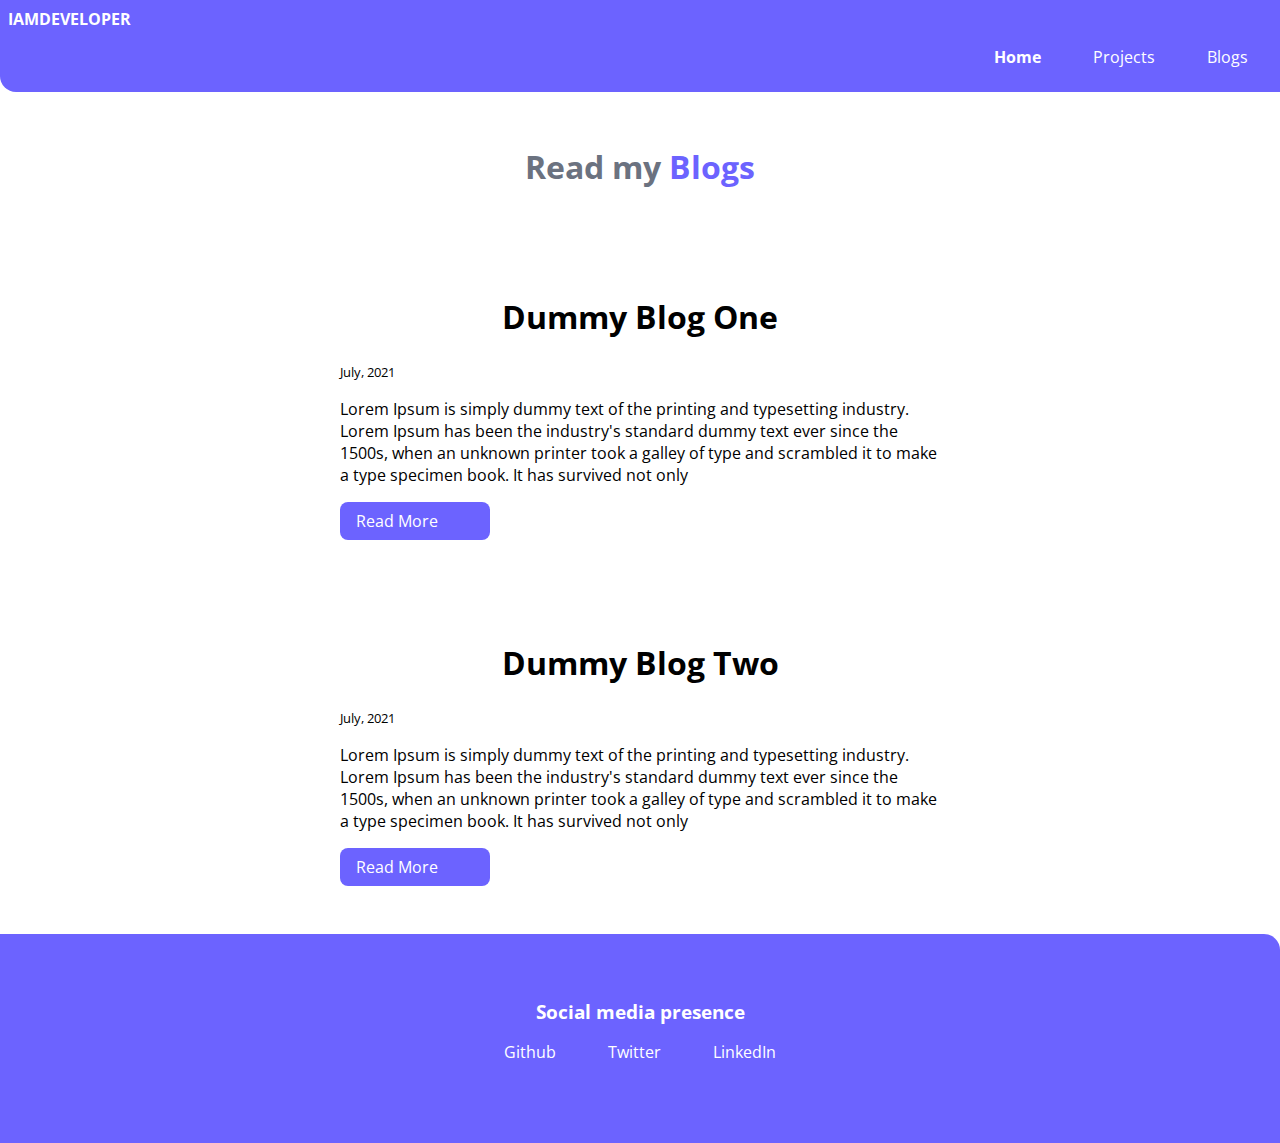
==== blogs.html @ 5853afc0 "css practice done, dummy site done" ====
<!DOCTYPE html>
<html lang="en">
  <head>
    <meta charset="UTF-8" />
    <meta http-equiv="X-UA-Compatible" content="IE=edge" />
    <meta name="viewport" content="width=device-width, initial-scale=1.0" />
    <link rel="stylesheet" href="/styles.css" />
    <title>Blogs</title>
  </head>
  <body>
    <nav class="navigation container">
      <div class="nav-brand">IAMDEVELOPER</div>
      <ul class="list-non-bullet nav-pills">
        <li class="list-item-inline link-active">
          <a class="link" href="/">Home</a>
        </li>
        <li class="list-item-inline">
          <a class="link" href="/projects.html">Projects</a>
        </li>
        <li class="list-item-inline">
          <a class="link" href="/blogs.html">Blogs</a>
        </li>
      </ul>
    </nav>

    <header class="hero">
      <h1 class="hero-heading">
        Read my
        <span style="color: var(--primary-color)">Blogs</span>
      </h1>
    </header>

    <section class="section">
      <div class="container container-center">
        <h1>Dummy Blog One</h1>
        <small>July, 2021</small>
        <p>
          Lorem Ipsum is simply dummy text of the printing and typesetting
          industry. Lorem Ipsum has been the industry's standard dummy text ever
          since the 1500s, when an unknown printer took a galley of type and
          scrambled it to make a type specimen book. It has survived not only
        </p>
        <a class="link link-primary" href="/">Read More</a>
      </div>
    </section>

    <section class="section">
      <div class="container container-center">
        <h1>Dummy Blog Two</h1>
        <small>July, 2021</small>
        <p>
          Lorem Ipsum is simply dummy text of the printing and typesetting
          industry. Lorem Ipsum has been the industry's standard dummy text ever
          since the 1500s, when an unknown printer took a galley of type and
          scrambled it to make a type specimen book. It has survived not only
        </p>
        <a class="link link-primary" href="/">Read More</a>
      </div>
    </section>

    <footer class="footer">
      <div class="footer-header">Social media presence</div>
      <ul class="social-links list-non-bullet">
        <li class="list-item-inline">
          <a class="link" href="https://github.com/JowelTisso">Github</a>
        </li>
        <li class="list-item-inline">
          <a class="link" href="https://twitter.com/joweltisso">Twitter</a>
        </li>
        <li class="list-item-inline">
          <a class="link" href="https://www.linkedin.com/in/joweltisso"
            >LinkedIn</a
          >
        </li>
      </ul>
    </footer>
  </body>
</html>
---- styles.css ----
@import url("https://fonts.googleapis.com/css2?family=Open+Sans:wght@400;700&display=swap");

:root {
  --primary-color: #6c63ff;
  --drak-gray: #6b7280;
  --off-white: #f3f4f6;
}

body {
  font-family: "Open Sans", sans-serif;
  margin: 0px;
}

hr {
  margin: 2rem 0rem;
}

/* Container */
.container {
  padding: 0rem 1rem;
}

.container-center {
  max-width: 600px;
  margin: auto;
}

/* Link */
.link {
  box-sizing: border-box;
  text-decoration: none;
  padding: 0.5rem 1rem;
}

.link-primary {
  background-color: var(--primary-color);
  border-radius: 0.5rem;
  color: white;
  max-width: 150px;
  display: block;
  margin: 1rem 1rem 1rem 0rem;
}

.link-secondary {
  color: var(--primary-color);
  border: 1px solid var(--primary-color);
  border-radius: 0.5rem;
  max-width: 150px;
  display: block;
  margin: 1rem 1rem 1rem 0rem;
}

/* List */
.list-non-bullet {
  list-style: none;
}

.list-item-inline {
  display: inline;
  padding: 0rem 0.5rem;
}

/* Navigation */

.navigation {
  background-color: var(--primary-color);
  padding: 0.5rem;
  border-bottom-left-radius: 1rem;
}
.nav-brand {
  color: white;
  font-weight: bold;
}

.nav-pills {
  align-content: flex-end;
  text-align: end;
}

.navigation a {
  color: white;
}

.link-active {
  font-weight: bold;
}

/* Header */

.hero {
  padding: 2rem;
}

.hero .hero-img {
  max-width: 350px;
  display: block;
  margin: auto;
}

.hero .hero-heading {
  text-align: center;
  color: var(--drak-gray);
}

/* Section */

.section {
  padding: 2rem;
}

.section h1 {
  text-align: center;
}

.ow {
  background-color: var(--off-white);
}

/* Footer */

.footer {
  background-color: var(--primary-color);
  color: white;
  padding: 4rem 1rem;
  border-top-right-radius: 1rem;
  text-align: center;
}

.footer-header {
  font-weight: bold;
  font-size: 1.2rem;
}

.social-links .link {
  color: white;
}

.footer ul {
  padding-inline-start: 0px;
}
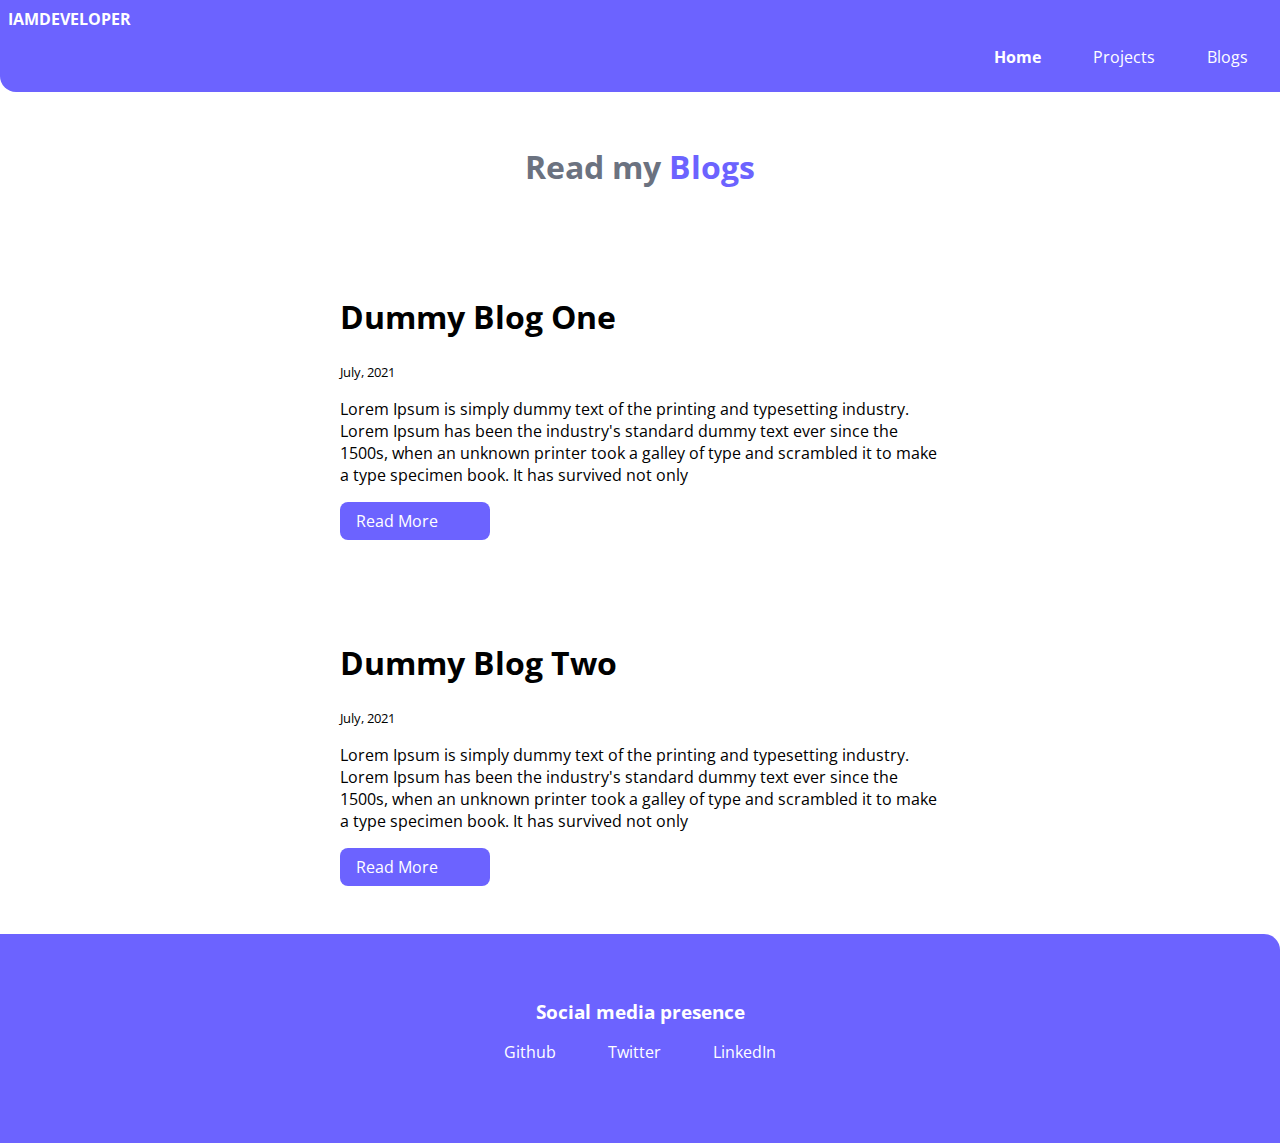
==== commit 00b7e566: "Merge pull request #3 from JowelTisso/joweltisso-portfolio" ====
--- a/blogs.html
+++ b/blogs.html
@@ -40,7 +40,7 @@
           since the 1500s, when an unknown printer took a galley of type and
           scrambled it to make a type specimen book. It has survived not only
         </p>
-        <a class="link link-primary" href="/">Read More</a>
+        <a class="link link-primary" href="/blogs/blog_one.html">Read More</a>
       </div>
     </section>
 
@@ -54,7 +54,7 @@
           since the 1500s, when an unknown printer took a galley of type and
           scrambled it to make a type specimen book. It has survived not only
         </p>
-        <a class="link link-primary" href="/">Read More</a>
+        <a class="link link-primary" href="/blogs/blog_two.html">Read More</a>
       </div>
     </section>
 
--- a/styles.css
+++ b/styles.css
@@ -95,6 +95,7 @@
   max-width: 350px;
   display: block;
   margin: auto;
+  padding-top: 5rem;
 }
 
 .hero .hero-heading {
@@ -102,14 +103,27 @@
   color: var(--drak-gray);
 }
 
+.hero .blog-heading {
+  color: var(--drak-gray);
+  font-weight: normal;
+  margin-bottom: 0;
+  /* background-color: #6b7280; */
+  margin: auto;
+  max-width: 600px;
+}
+
+.hero .blog-date {
+  padding-left: 0.2rem;
+  font-weight: bold;
+  display: block;
+  margin: auto;
+  max-width: 600px;
+}
+
 /* Section */
 
 .section {
   padding: 2rem;
-}
-
-.section h1 {
-  text-align: center;
 }
 
 .ow {
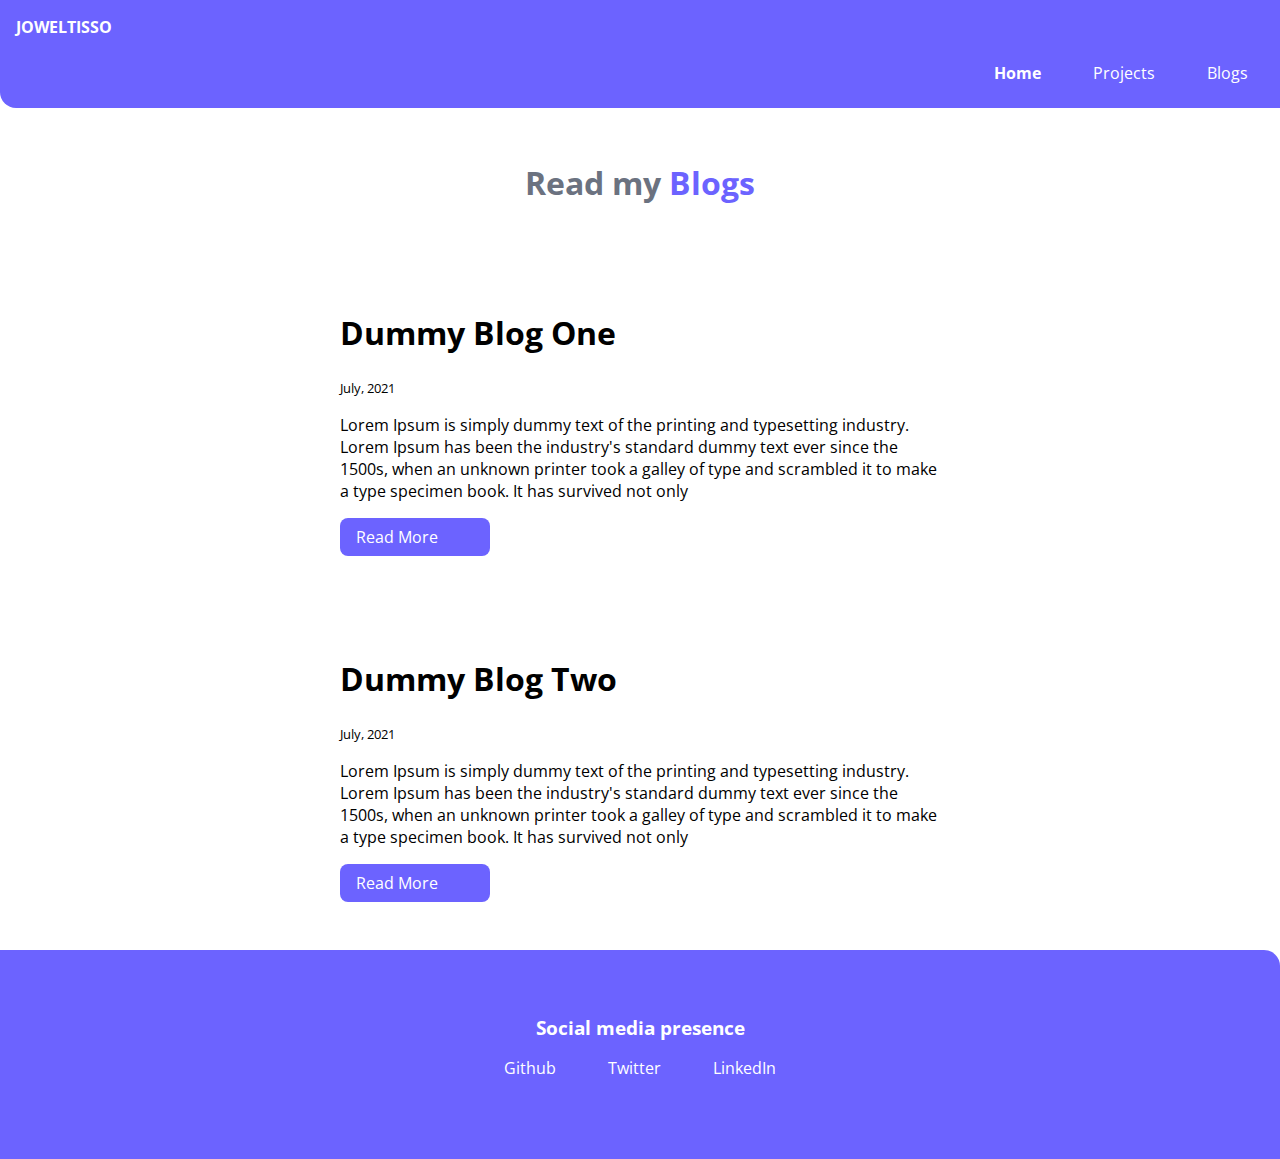
==== commit 6fae8d43: "update: links fixed, title fixed" ====
--- a/blogs.html
+++ b/blogs.html
@@ -9,7 +9,7 @@
   </head>
   <body>
     <nav class="navigation container">
-      <div class="nav-brand">IAMDEVELOPER</div>
+      <div class="nav-brand">JOWELTISSO</div>
       <ul class="list-non-bullet nav-pills">
         <li class="list-item-inline link-active">
           <a class="link" href="/">Home</a>
--- a/styles.css
+++ b/styles.css
@@ -70,6 +70,7 @@
 .nav-brand {
   color: white;
   font-weight: bold;
+  padding: 0.5rem 0.5rem;
 }
 
 .nav-pills {
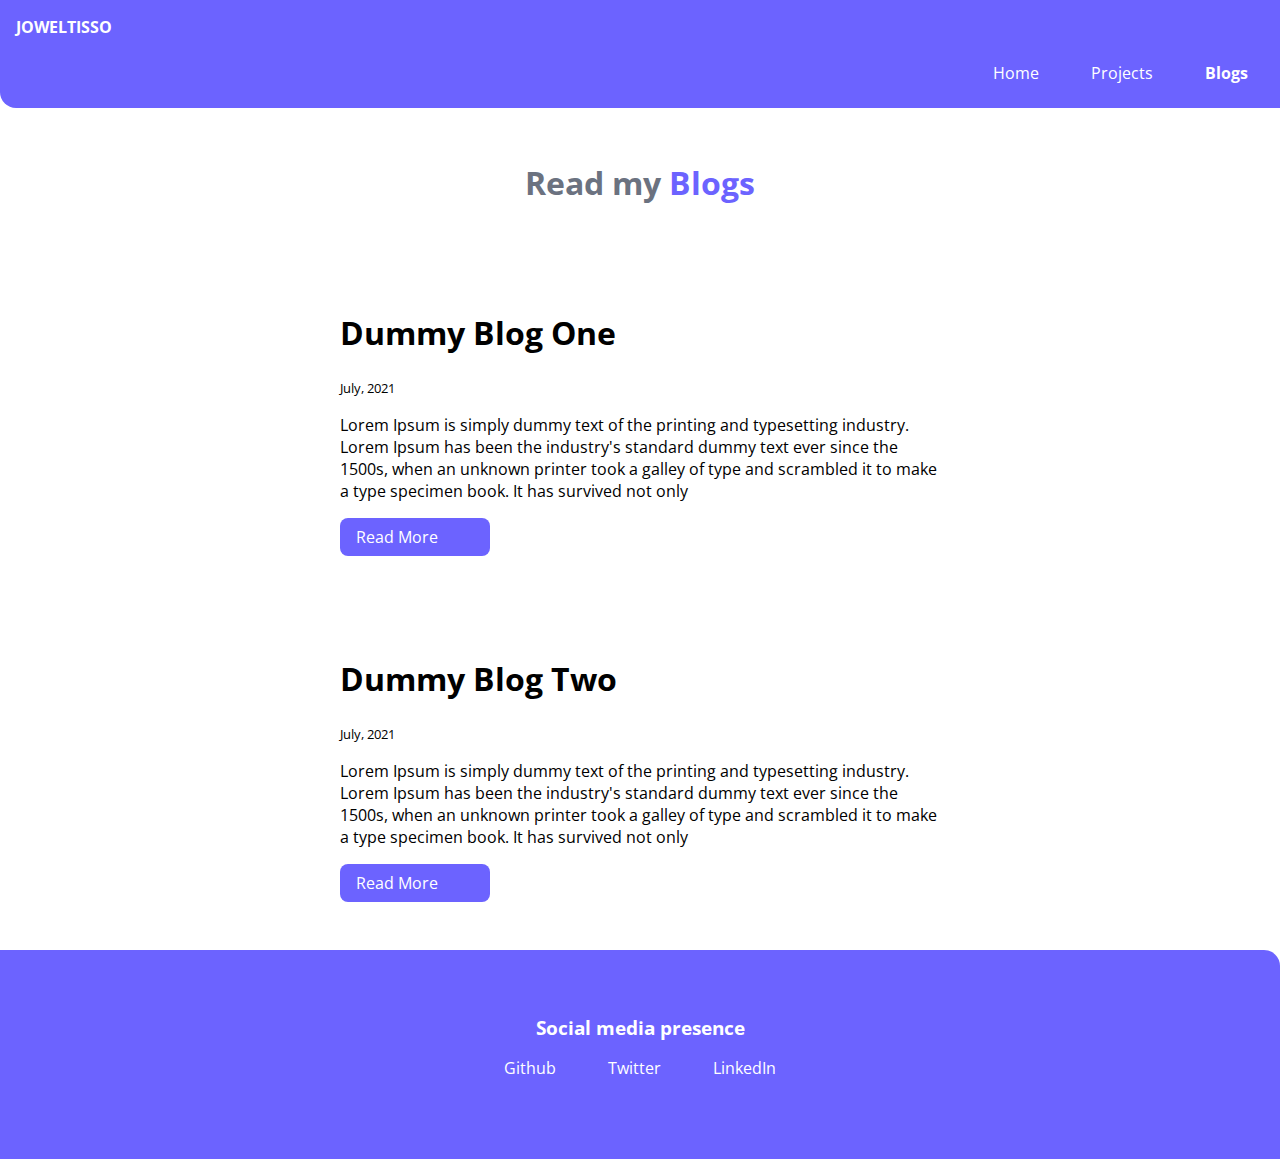
==== commit 412d7057: "Bonus projects added" ====
--- a/blogs.html
+++ b/blogs.html
@@ -11,13 +11,13 @@
     <nav class="navigation container">
       <div class="nav-brand">JOWELTISSO</div>
       <ul class="list-non-bullet nav-pills">
-        <li class="list-item-inline link-active">
+        <li class="list-item-inline">
           <a class="link" href="/">Home</a>
         </li>
         <li class="list-item-inline">
           <a class="link" href="/projects.html">Projects</a>
         </li>
-        <li class="list-item-inline">
+        <li class="list-item-inline link-active">
           <a class="link" href="/blogs.html">Blogs</a>
         </li>
       </ul>
--- a/styles.css
+++ b/styles.css
@@ -23,6 +23,18 @@
 .container-center {
   max-width: 600px;
   margin: auto;
+}
+
+.bonus-container {
+  text-align: end;
+}
+
+.bonus-btn {
+  background-color: var(--primary-color);
+  border-radius: 0.5rem;
+  color: white;
+  margin: 1rem;
+  display: inline-block;
 }
 
 /* Link */
@@ -74,7 +86,6 @@
 }
 
 .nav-pills {
-  align-content: flex-end;
   text-align: end;
 }
 
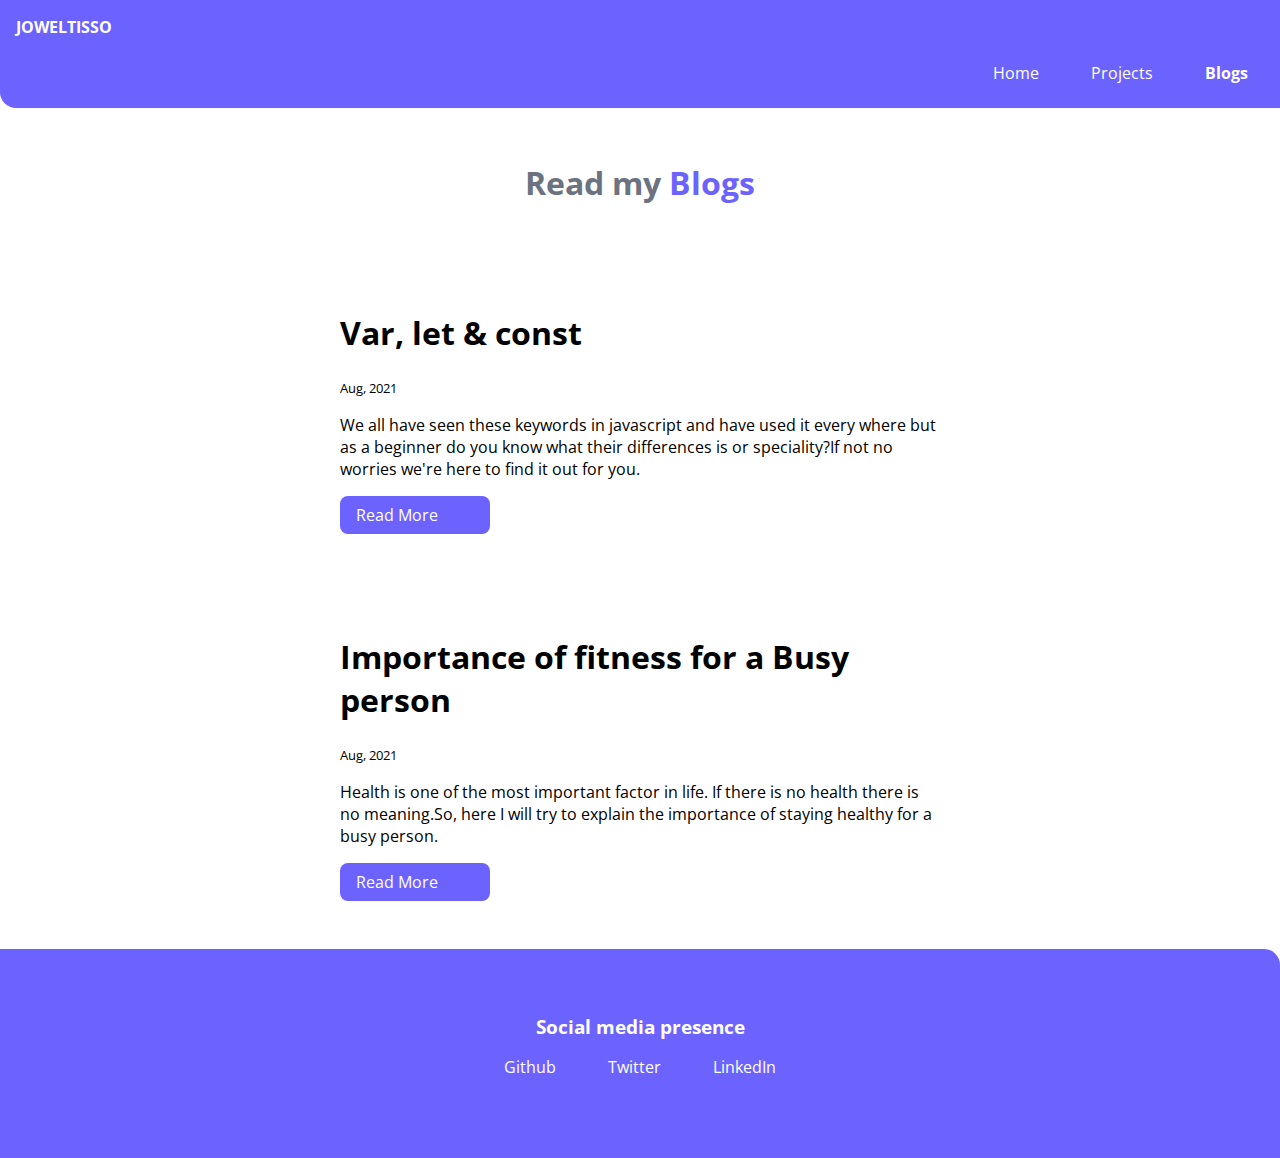
==== commit 8a318131: "update: blogs added" ====
--- a/blogs.html
+++ b/blogs.html
@@ -32,13 +32,12 @@
 
     <section class="section">
       <div class="container container-center">
-        <h1>Dummy Blog One</h1>
-        <small>July, 2021</small>
+        <h1>Var, let & const</h1>
+        <small>Aug, 2021</small>
         <p>
-          Lorem Ipsum is simply dummy text of the printing and typesetting
-          industry. Lorem Ipsum has been the industry's standard dummy text ever
-          since the 1500s, when an unknown printer took a galley of type and
-          scrambled it to make a type specimen book. It has survived not only
+          We all have seen these keywords in javascript and have used it every
+          where but as a beginner do you know what their differences is or
+          speciality?If not no worries we're here to find it out for you.
         </p>
         <a class="link link-primary" href="/blogs/blog_one.html">Read More</a>
       </div>
@@ -46,13 +45,12 @@
 
     <section class="section">
       <div class="container container-center">
-        <h1>Dummy Blog Two</h1>
-        <small>July, 2021</small>
+        <h1>Importance of fitness for a Busy person</h1>
+        <small>Aug, 2021</small>
         <p>
-          Lorem Ipsum is simply dummy text of the printing and typesetting
-          industry. Lorem Ipsum has been the industry's standard dummy text ever
-          since the 1500s, when an unknown printer took a galley of type and
-          scrambled it to make a type specimen book. It has survived not only
+          Health is one of the most important factor in life. If there is no
+          health there is no meaning.So, here I will try to explain the
+          importance of staying healthy for a busy person.
         </p>
         <a class="link link-primary" href="/blogs/blog_two.html">Read More</a>
       </div>
--- a/styles.css
+++ b/styles.css
@@ -1,9 +1,18 @@
 @import url("https://fonts.googleapis.com/css2?family=Open+Sans:wght@400;700&display=swap");
+@import url("https://fonts.googleapis.com/css2?family=Style+Script&display=swap");
+@import url("https://fonts.googleapis.com/css2?family=Roboto:ital@0;1&display=swap");
+@import url("https://fonts.googleapis.com/css2?family=Space+Grotesk&display=swap");
+@import url("https://fonts.googleapis.com/css2?family=Nunito+Sans&display=swap");
+@import url("https://fonts.googleapis.com/css2?family=Nunito&display=swap");
 
 :root {
   --primary-color: #6c63ff;
-  --drak-gray: #6b7280;
+  --dark-gray: #6b7280;
   --off-white: #f3f4f6;
+  --dark-gray-2: #374151;
+  --color-code-1: #39a2ae;
+  --color-code-2: #ec4899;
+  --color-code-3: #10b981;
 }
 
 body {
@@ -35,6 +44,23 @@
   color: white;
   margin: 1rem;
   display: inline-block;
+}
+
+.container-text-image {
+  background-color: var(--dark-gray-2);
+  max-width: 550px;
+  min-height: 200px;
+  display: flex;
+  margin: auto;
+  padding: 2rem;
+  justify-content: center;
+  align-items: center;
+  margin-top: 2rem;
+  border-radius: 10px;
+}
+
+.container-code-snippet {
+  min-height: 100px;
 }
 
 /* Link */
@@ -112,11 +138,11 @@
 
 .hero .hero-heading {
   text-align: center;
-  color: var(--drak-gray);
+  color: var(--dark-gray);
 }
 
 .hero .blog-heading {
-  color: var(--drak-gray);
+  color: var(--dark-gray);
   font-weight: normal;
   margin-bottom: 0;
   /* background-color: #6b7280; */
@@ -132,10 +158,22 @@
   max-width: 600px;
 }
 
+.blog-hero-img {
+  max-width: 650px;
+  display: block;
+  margin: auto;
+  /* padding-top: 5rem; */
+  border-radius: 7px;
+}
+
 /* Section */
 
 .section {
   padding: 2rem;
+}
+
+.section-blog {
+  padding: 1rem;
 }
 
 .ow {
@@ -164,3 +202,38 @@
 .footer ul {
   padding-inline-start: 0px;
 }
+
+/* text */
+.text-image {
+  font-family: "Style Script", cursive;
+  color: var(--off-white);
+  font-size: 4rem;
+  margin: 0rem 1rem;
+}
+.text-color1 {
+  color: var(--color-code-1);
+}
+.text-color2 {
+  color: var(--color-code-2);
+}
+.text-color3 {
+  color: var(--color-code-3);
+}
+
+.code-img {
+  /* max-width: 350px; */
+  display: block;
+  margin: auto;
+  padding-top: 5rem;
+  height: 200px;
+}
+
+pre {
+  background-color: var(--dark-gray-2);
+  border-radius: 10px;
+}
+
+pre code {
+  color: var(--off-white);
+  font-size: 16px;
+}
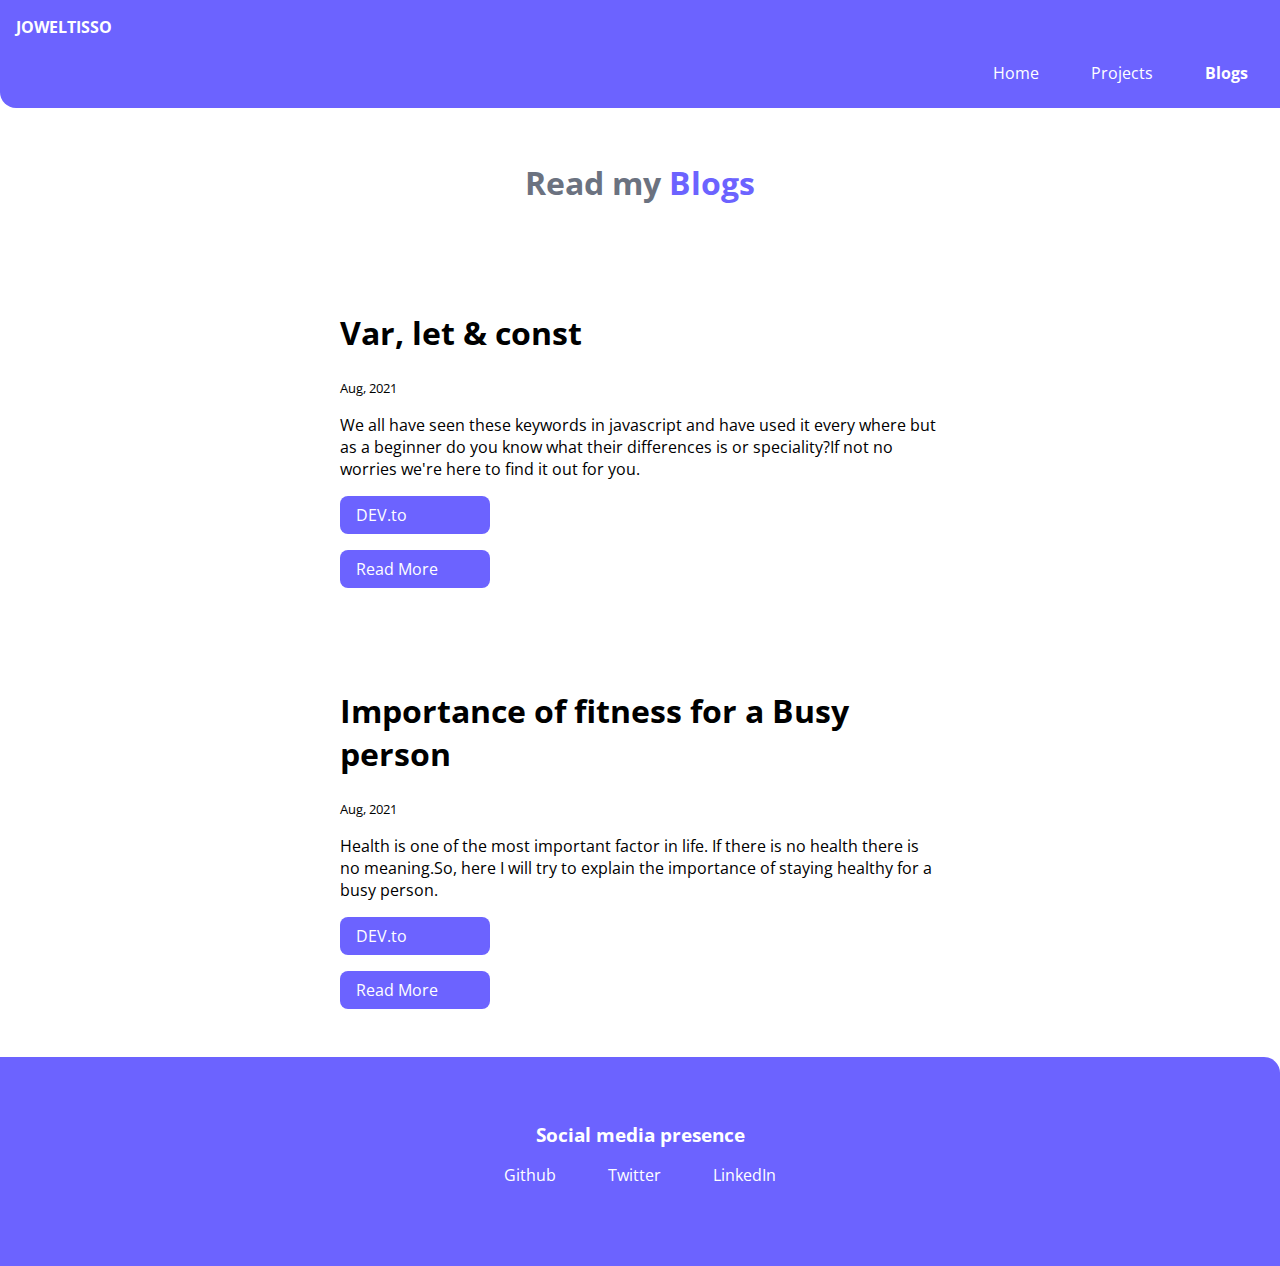
==== commit 18050f21: "update: dev.to link added in blogs" ====
--- a/blogs.html
+++ b/blogs.html
@@ -39,6 +39,12 @@
           where but as a beginner do you know what their differences is or
           speciality?If not no worries we're here to find it out for you.
         </p>
+        <a
+          class="link link-primary"
+          target="blank"
+          href="https://dev.to/joweltisso/var-let-const-2fjl"
+          >DEV.to</a
+        >
         <a class="link link-primary" href="/blogs/blog_one.html">Read More</a>
       </div>
     </section>
@@ -52,6 +58,12 @@
           health there is no meaning.So, here I will try to explain the
           importance of staying healthy for a busy person.
         </p>
+        <a
+          class="link link-primary"
+          target="blank"
+          href="https://dev.to/joweltisso/importance-of-fitness-for-a-busy-person-2hml"
+          >DEV.to</a
+        >
         <a class="link link-primary" href="/blogs/blog_two.html">Read More</a>
       </div>
     </section>
